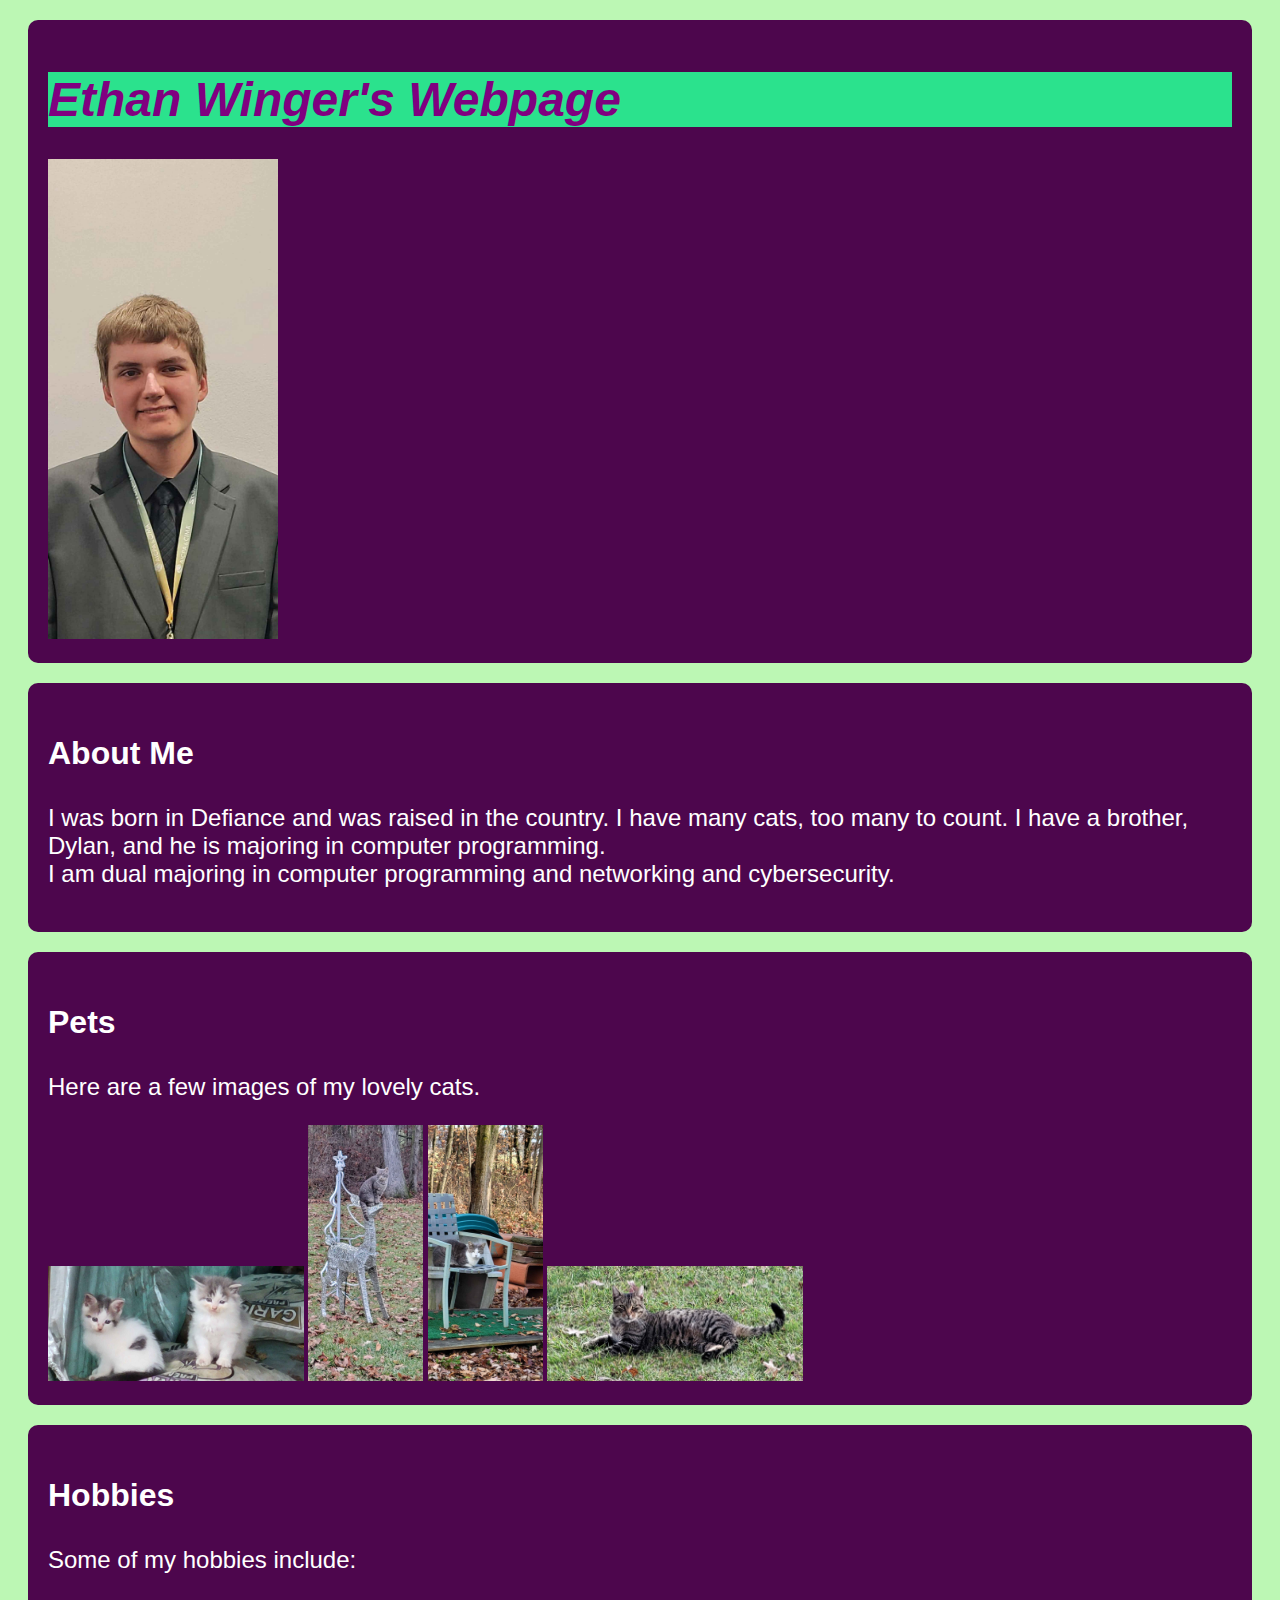
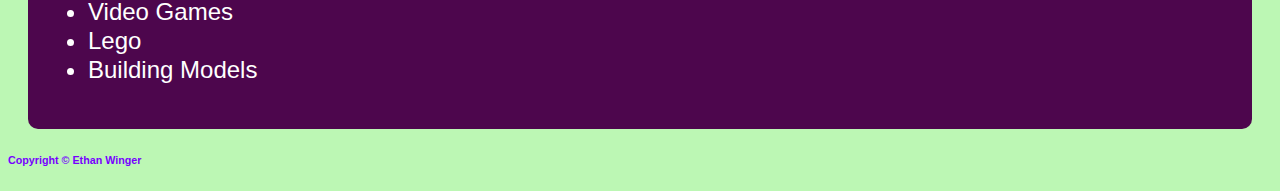
==== index.html @ a7a0fba4 "Webpage Final Draft" ====
<!DOCTYPE html>

<html lang="en">

    <!--Head Section-->
   <head>
        <meta charset="UTF-8">
        <meta name="description" content="This is a page about Ethan Winger.">
        <meta name="keywords" content="Ethan, Winger, Ethan Winger">
        <title>Ethan Winger's Webpage</title>
        <link rel="stylesheet" href="mystyle.css">
   </head>

   <!--Body-->
   <body>
        <header>
          <h1><strong>Ethan Winger's Webpage</strong></h1>
          <img src="images/me.jpg" alt="A picture of me." width="230" height="480">
        </header>
        <div id="about">
          <!--About Me-->
          <h3>About Me</h3>
          <article>
               <p>I was born in Defiance and was raised in the country. I have many cats, too many to count.
                    I have a brother, Dylan, and he is majoring in computer programming. <br> I am dual majoring in 
                    computer programming and networking and cybersecurity.
               </p>
          </article>
        </div>

        <div id="pets">
          <!--Pets-->
          <h3><strong>Pets</strong></h3> 

          <p>Here are a few images of my lovely cats.</p>   

          <img src="images/Kittnes.jpg" alt="Kittens on a tarp." width="256" height="115">
          <img src="images/Baby.jpg" alt="My cat Baby on a christmas reindeer." width="115" height="256">
          <img src="images/North.jpg" alt="My cat North on a chair." width="115" height="256">
          <img src="images/Squaker.jpg" alt="My cat Squakers on grass." width="256" height="115">
        </div>

        <div id="hobbies">
          <!--Hobbies-->
          <h3><strong>Hobbies</strong></h3>
          <p>Some of my hobbies include:</p>
          <ul>
               <li>Video Games</li>
               <li>Lego</li>
               <li>Building Models</li>
          </ul>
        </div>

        <!--Copyright-->
        <h6><footer>Copyright &copy; Ethan Winger</footer></h6>
   </body>

</html>
---- mystyle.css ----
header, #about, #pets, #hobbies {
    background-color: rgb(77, 6, 77);
    color: white;
    padding: 20px;
    margin: 20px;
    border-radius: 10px;
}
footer {
    color: rgb(119, 0, 255);
    font-size: 1em;
}
h1 {
    color: purple;
    background-color: rgb(43, 226, 141);
    font-size: 3em;
    font-style: italic;
}

h3 {
    font-size: 2em;
}   

p {
    font-size: 1.5em;
}

ul {
    font-size: 1.5em;
    line-height: 1.2em;
}
body {
    background-color: rgb(188, 247, 180);
    font-family:'Gill Sans', 'Gill Sans MT', Calibri, 'Trebuchet MS', sans-serif;
}
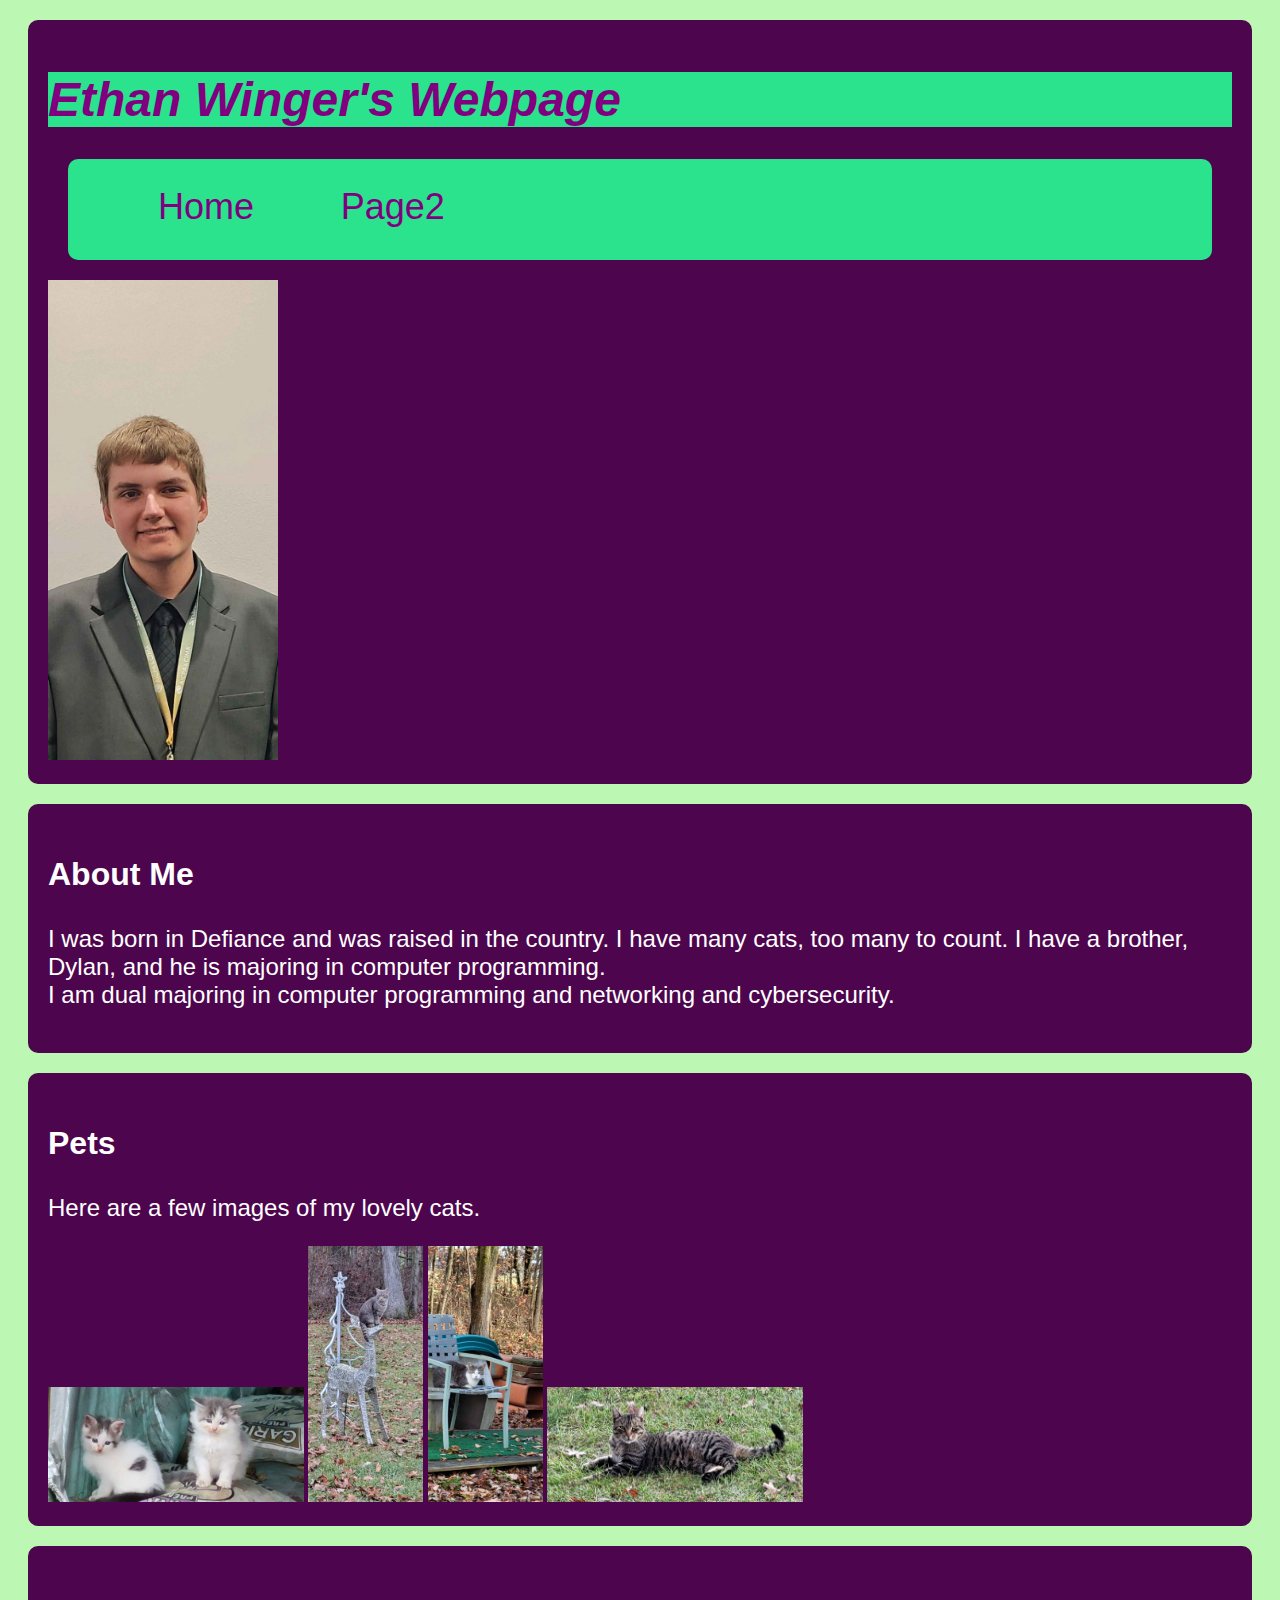
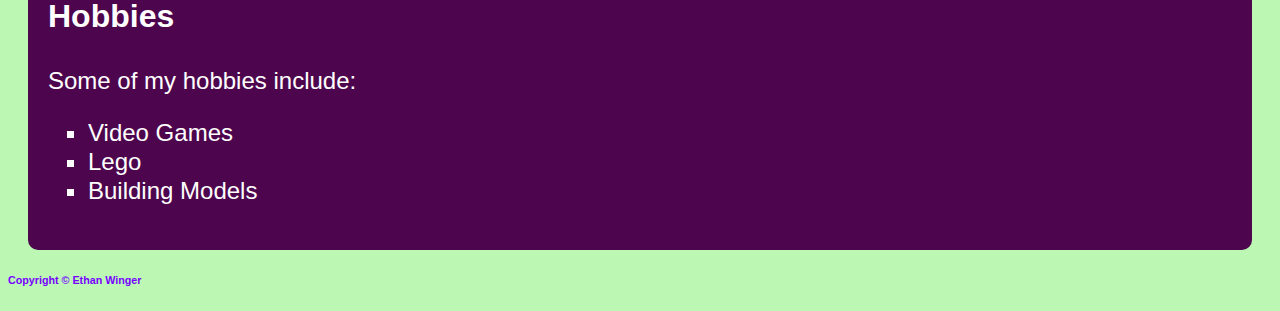
==== commit 8de565c7: "Nav Bar" ====
--- a/index.html
+++ b/index.html
@@ -15,8 +15,17 @@
    <body>
         <header>
           <h1><strong>Ethan Winger's Webpage</strong></h1>
+
+          <nav>
+               <ul>
+                    <li><a href="index.html">Home</a></li>
+                    <li><a href="page2.html">Page2</a></li>
+               </ul>
+          </nav>
+
           <img src="images/me.jpg" alt="A picture of me." width="230" height="480">
         </header>
+        
         <div id="about">
           <!--About Me-->
           <h3>About Me</h3>
--- a/mystyle.css
+++ b/mystyle.css
@@ -1,14 +1,16 @@
-header, #about, #pets, #hobbies {
+div, header, #about, #pets, #hobbies {
     background-color: rgb(77, 6, 77);
     color: white;
     padding: 20px;
     margin: 20px;
     border-radius: 10px;
 }
+
 footer {
     color: rgb(119, 0, 255);
     font-size: 1em;
 }
+
 h1 {
     color: purple;
     background-color: rgb(43, 226, 141);
@@ -25,11 +27,40 @@
 }
 
 ul {
+    list-style-type: square;
     font-size: 1.5em;
     line-height: 1.2em;
+    
 }
+
 body {
     background-color: rgb(188, 247, 180);
     font-family:'Gill Sans', 'Gill Sans MT', Calibri, 'Trebuchet MS', sans-serif;
 }
 
+nav {
+    background-color: rgb(43, 226, 141);
+    color: white;
+    padding: 10px;
+    margin: 20px;
+    border-radius: 10px;
+    display:  block;
+}
+
+nav li {
+    display: inline;
+    padding: 40px;
+    padding-right: 40px;
+    font-size: 1.5em;
+}
+
+nav a:link, nav a:visited {
+    text-decoration: none;
+    color: purple;
+}
+nav a:hover {
+    color: white;
+}
+nav a:active {
+    color: black;
+}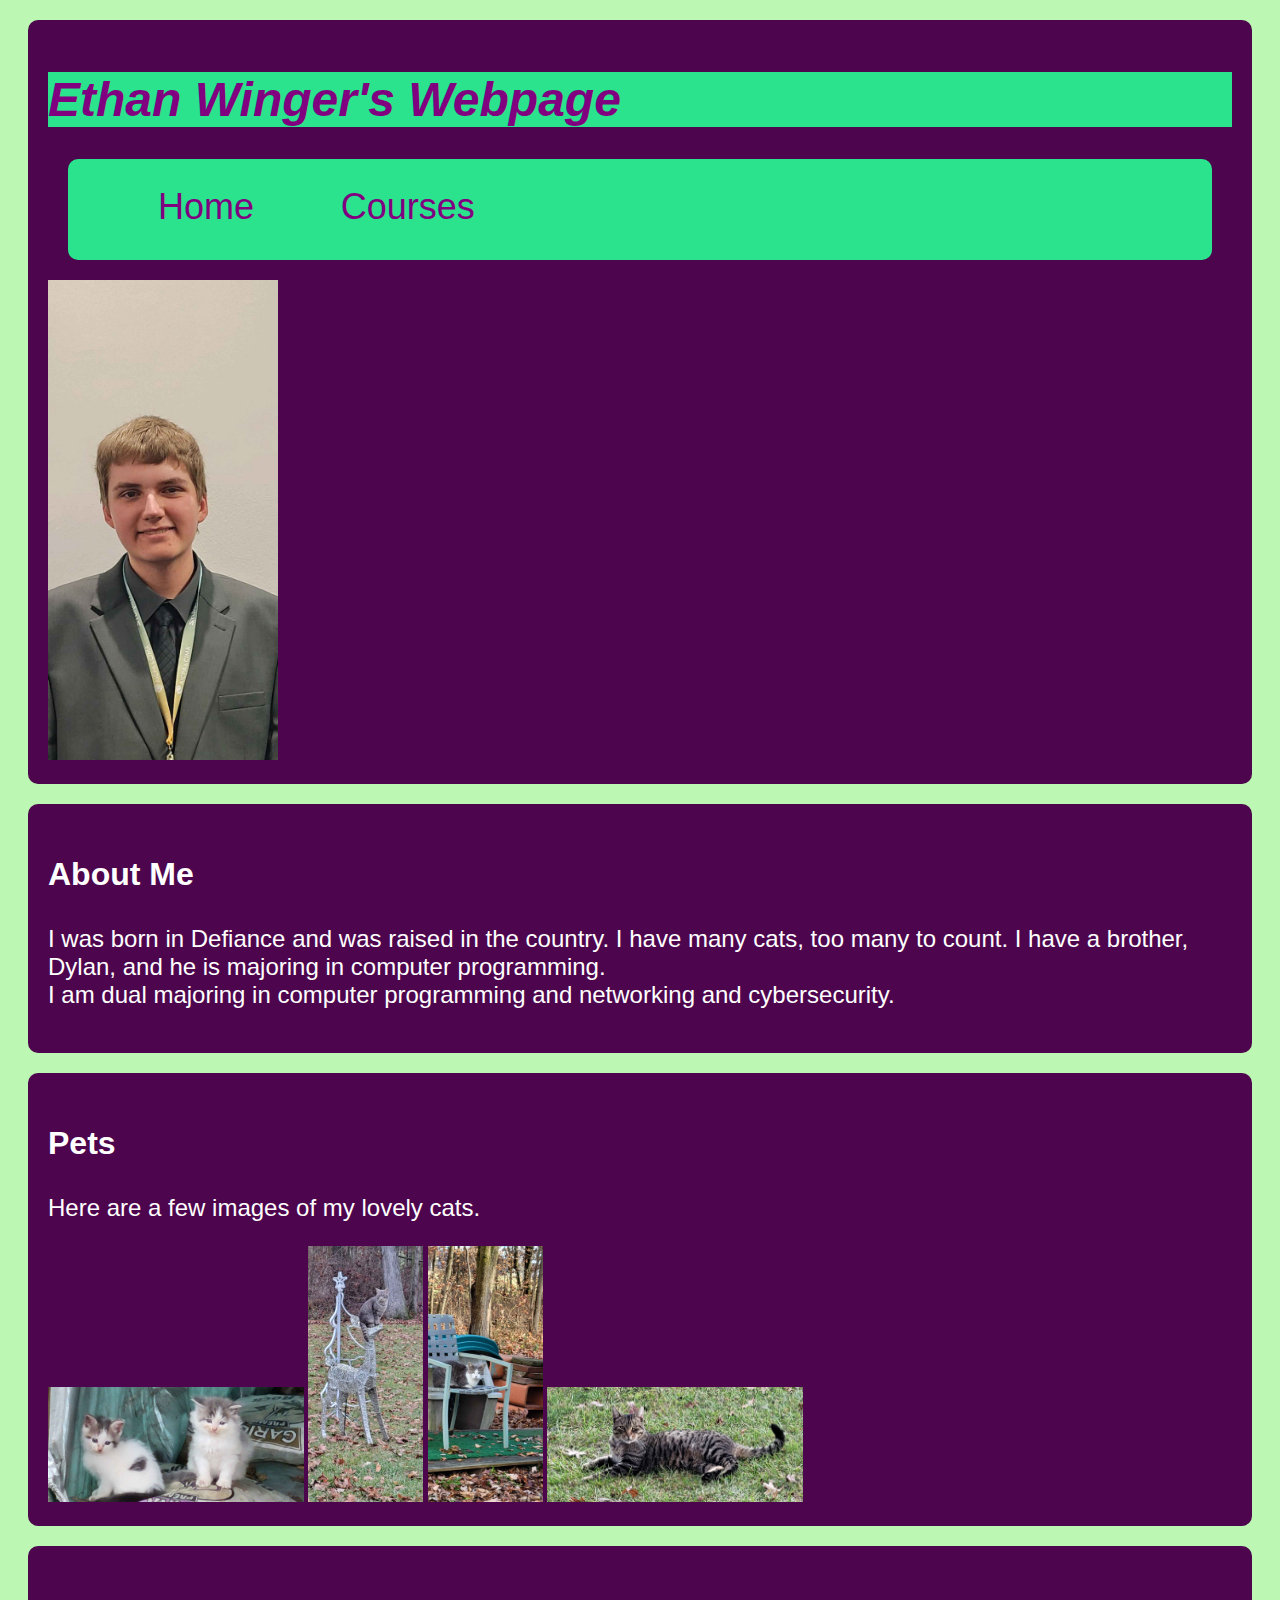
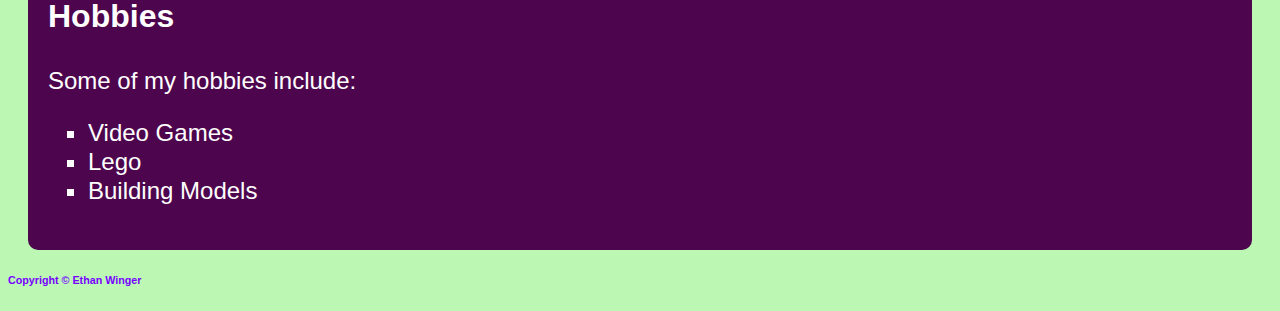
==== commit 21640f7b: "Add Table of Courses" ====
--- a/index.html
+++ b/index.html
@@ -19,7 +19,7 @@
           <nav>
                <ul>
                     <li><a href="index.html">Home</a></li>
-                    <li><a href="page2.html">Page2</a></li>
+                    <li><a href="courses.html">Courses</a></li>
                </ul>
           </nav>
 
--- a/mystyle.css
+++ b/mystyle.css
@@ -63,4 +63,22 @@
 }
 nav a:active {
     color: black;
+}
+caption {
+    caption-side: top;
+}
+table {
+    border-collapse: collapse;
+    
+}
+tr, td, th {
+    border: solid 2px black;
+    padding: 3px;
+    background-color: rgb(43, 226, 141);
+    color: black;
+    padding: 6px;
+    width: 100px;
+}
+tr:hover, td:hover, th:hover {
+    background-color:rgb(21, 197, 115);
 }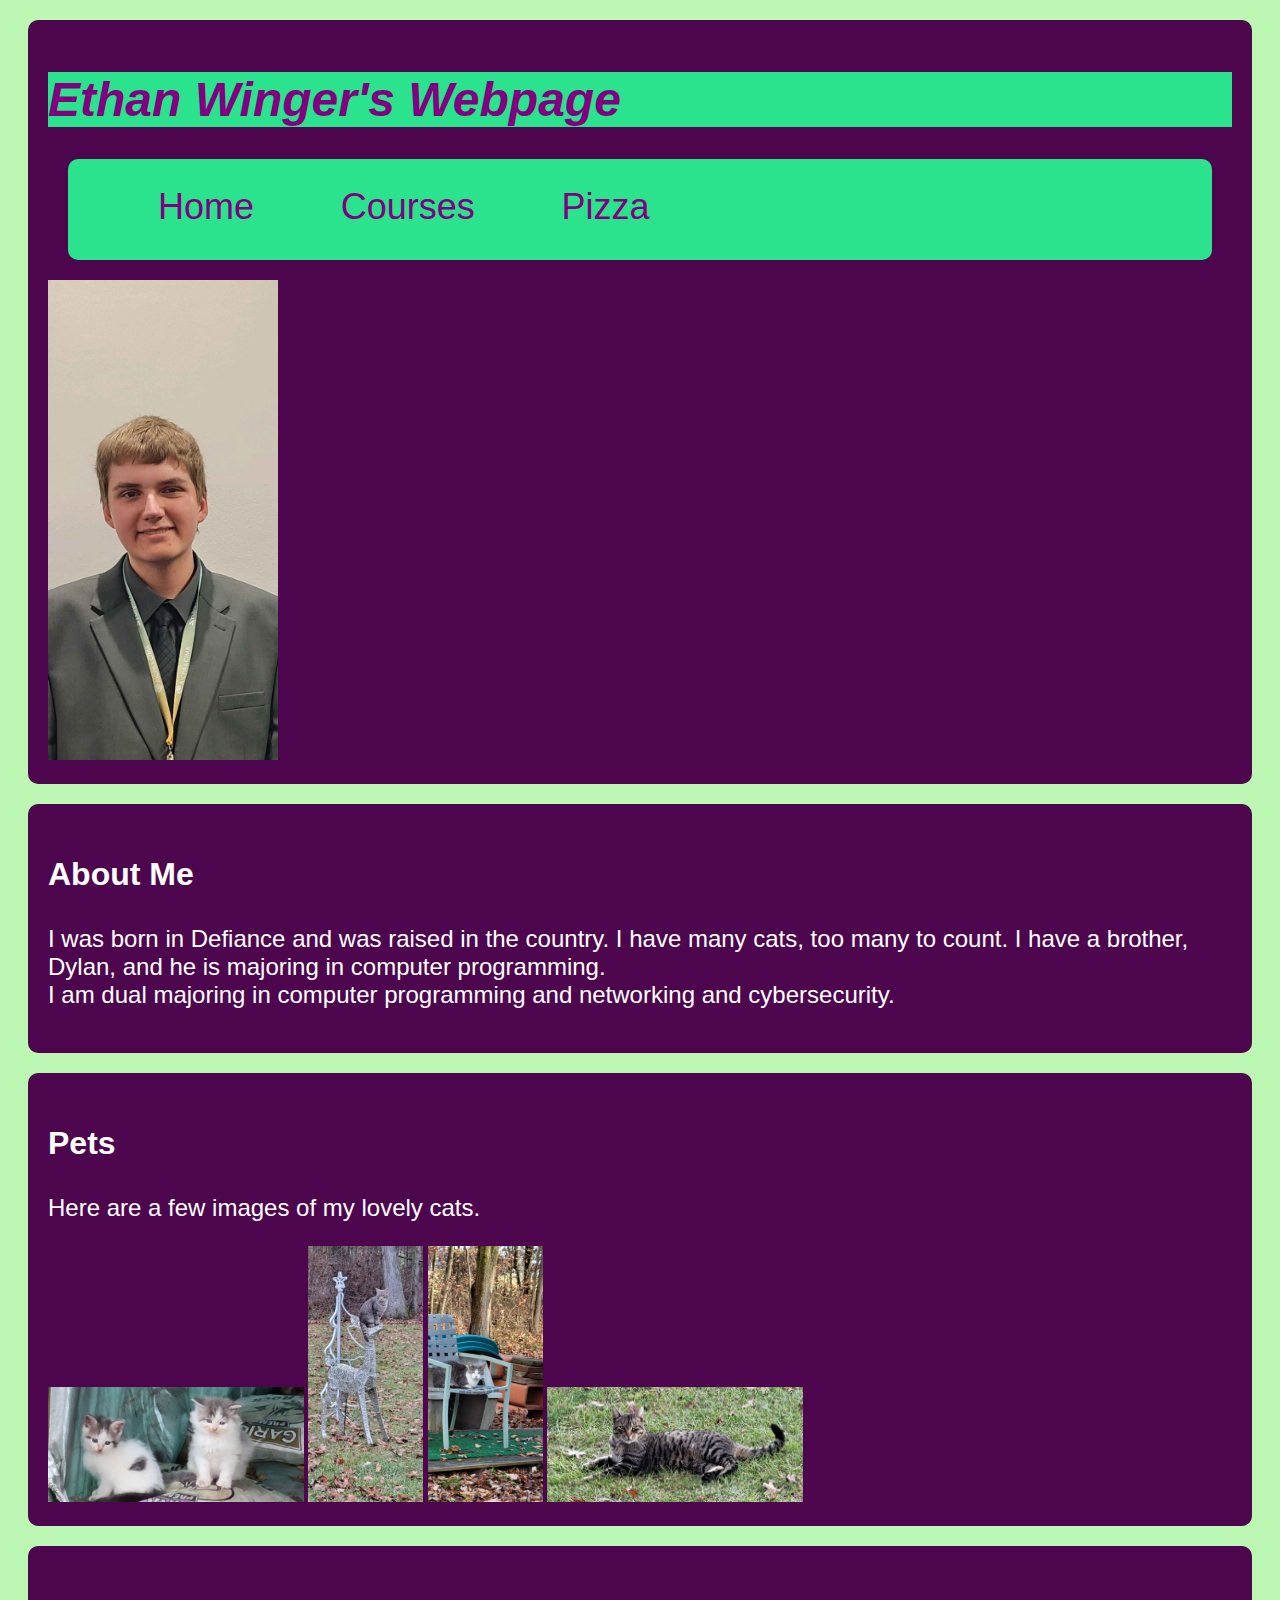
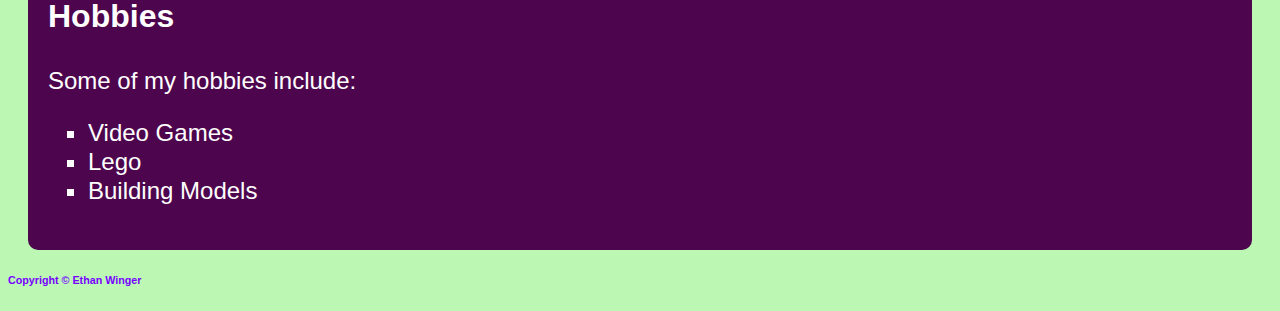
==== commit 84b6d376: "Added Pizza Form" ====
--- a/index.html
+++ b/index.html
@@ -20,6 +20,7 @@
                <ul>
                     <li><a href="index.html">Home</a></li>
                     <li><a href="courses.html">Courses</a></li>
+                    <li><a href="pizza_form.html">Pizza</a></li>
                </ul>
           </nav>
 
--- a/mystyle.css
+++ b/mystyle.css
@@ -1,4 +1,4 @@
-div, header, #about, #pets, #hobbies {
+div, header, #about, #pets, #hobbies, #purpleBack {
     background-color: rgb(77, 6, 77);
     color: white;
     padding: 20px;
@@ -81,4 +81,27 @@
 }
 tr:hover, td:hover, th:hover {
     background-color:rgb(21, 197, 115);
+}
+fieldset, #input {
+    border: solid 2px black;
+    color: black;
+    padding: 10px;
+    margin: 10px;
+    border-radius: 10px;
+    background-color: rgb(43, 226, 141);
+}
+p, label {
+    font-size: 1.5em;
+}
+input {
+    font-size: 1em;
+    padding: 2px;
+    margin: 2px;
+    border-radius: 2px;
+}
+#button {
+    padding: 10px;
+    margin: 10px;
+    border-radius: 10px;
+    font-size: 1.5em;
 }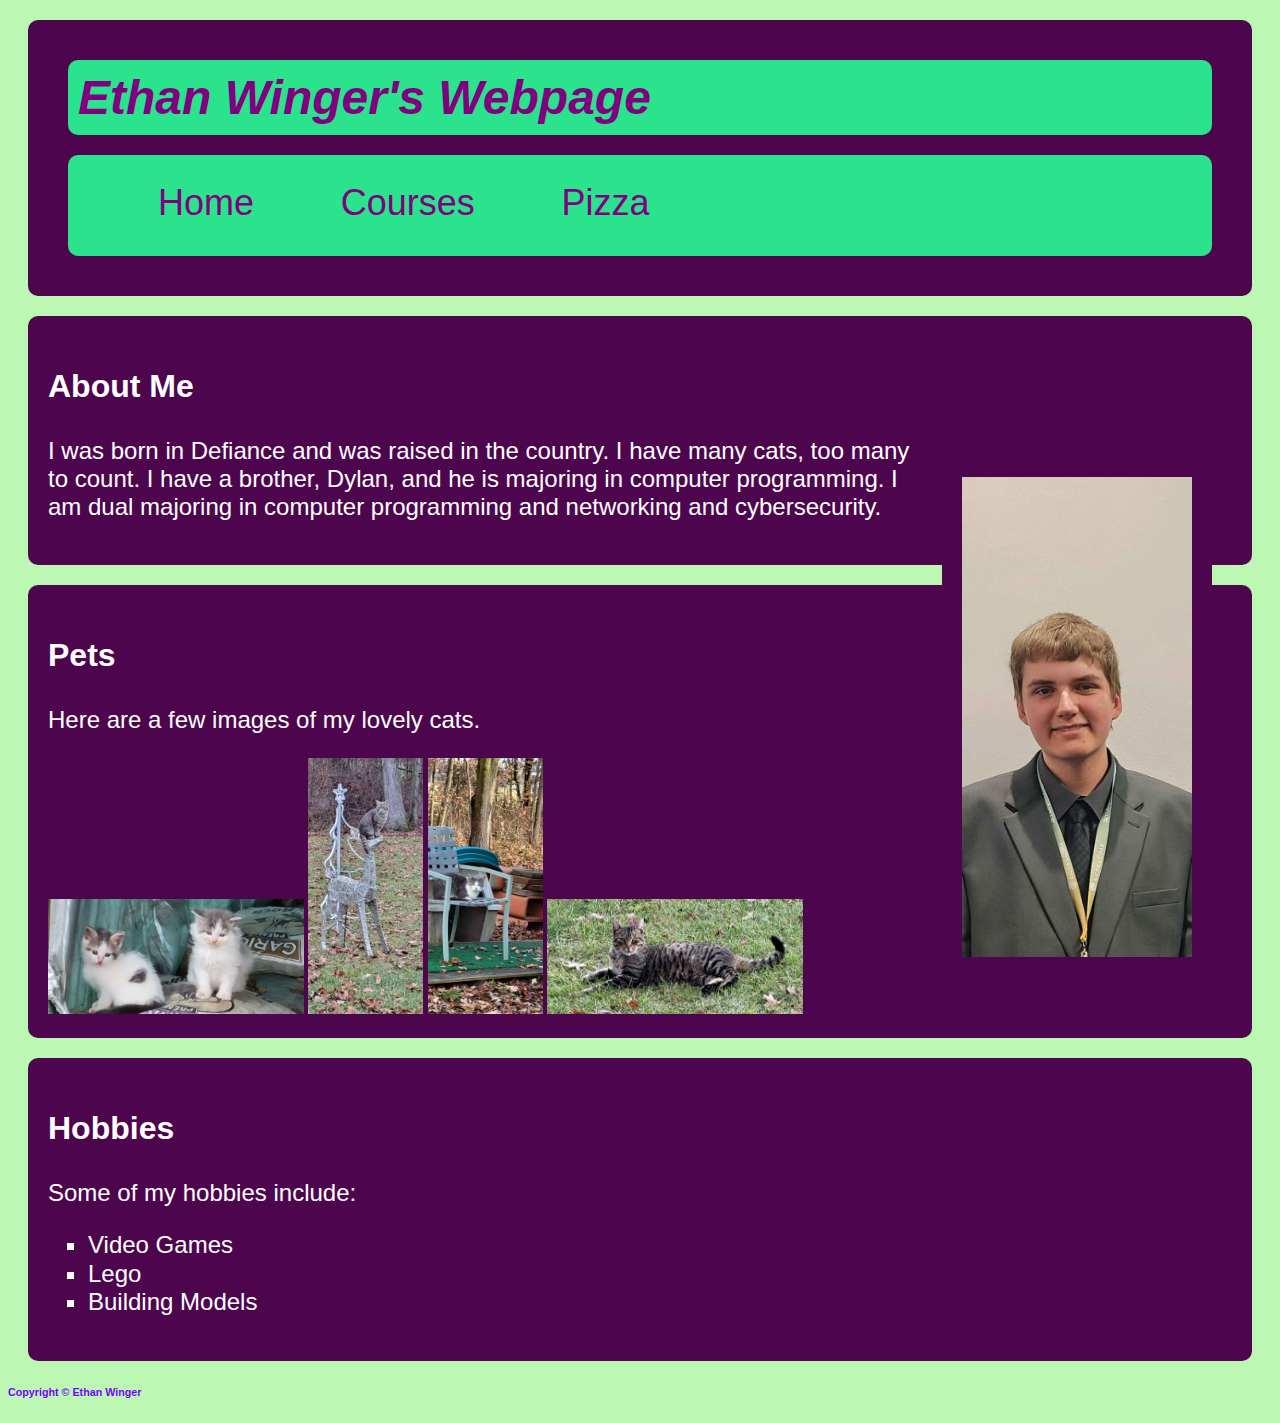
==== commit 22db16be: "Added Box Model" ====
--- a/index.html
+++ b/index.html
@@ -24,16 +24,18 @@
                </ul>
           </nav>
 
-          <img src="images/me.jpg" alt="A picture of me." width="230" height="480">
+          
         </header>
         
         <div id="about">
           <!--About Me-->
           <h3>About Me</h3>
           <article>
+               <img src="images/me.jpg" alt="A picture of me." width="230" height="480" class="right">
                <p>I was born in Defiance and was raised in the country. I have many cats, too many to count.
-                    I have a brother, Dylan, and he is majoring in computer programming. <br> I am dual majoring in 
+                    I have a brother, Dylan, and he is majoring in computer programming. I am dual majoring in 
                     computer programming and networking and cybersecurity.
+                    
                </p>
           </article>
         </div>
--- a/mystyle.css
+++ b/mystyle.css
@@ -16,6 +16,10 @@
     background-color: rgb(43, 226, 141);
     font-size: 3em;
     font-style: italic;
+    padding: 10px;
+    margin: 20px;
+    border-radius: 10px;
+    display:  block;
 }
 
 h3 {
@@ -104,4 +108,11 @@
     margin: 10px;
     border-radius: 10px;
     font-size: 1.5em;
+}
+.right {
+    float: right;
+    padding: 20px;
+    margin: 20px;
+    border-radius: 10px;
+    background-color: rgb(77, 6, 77);
 }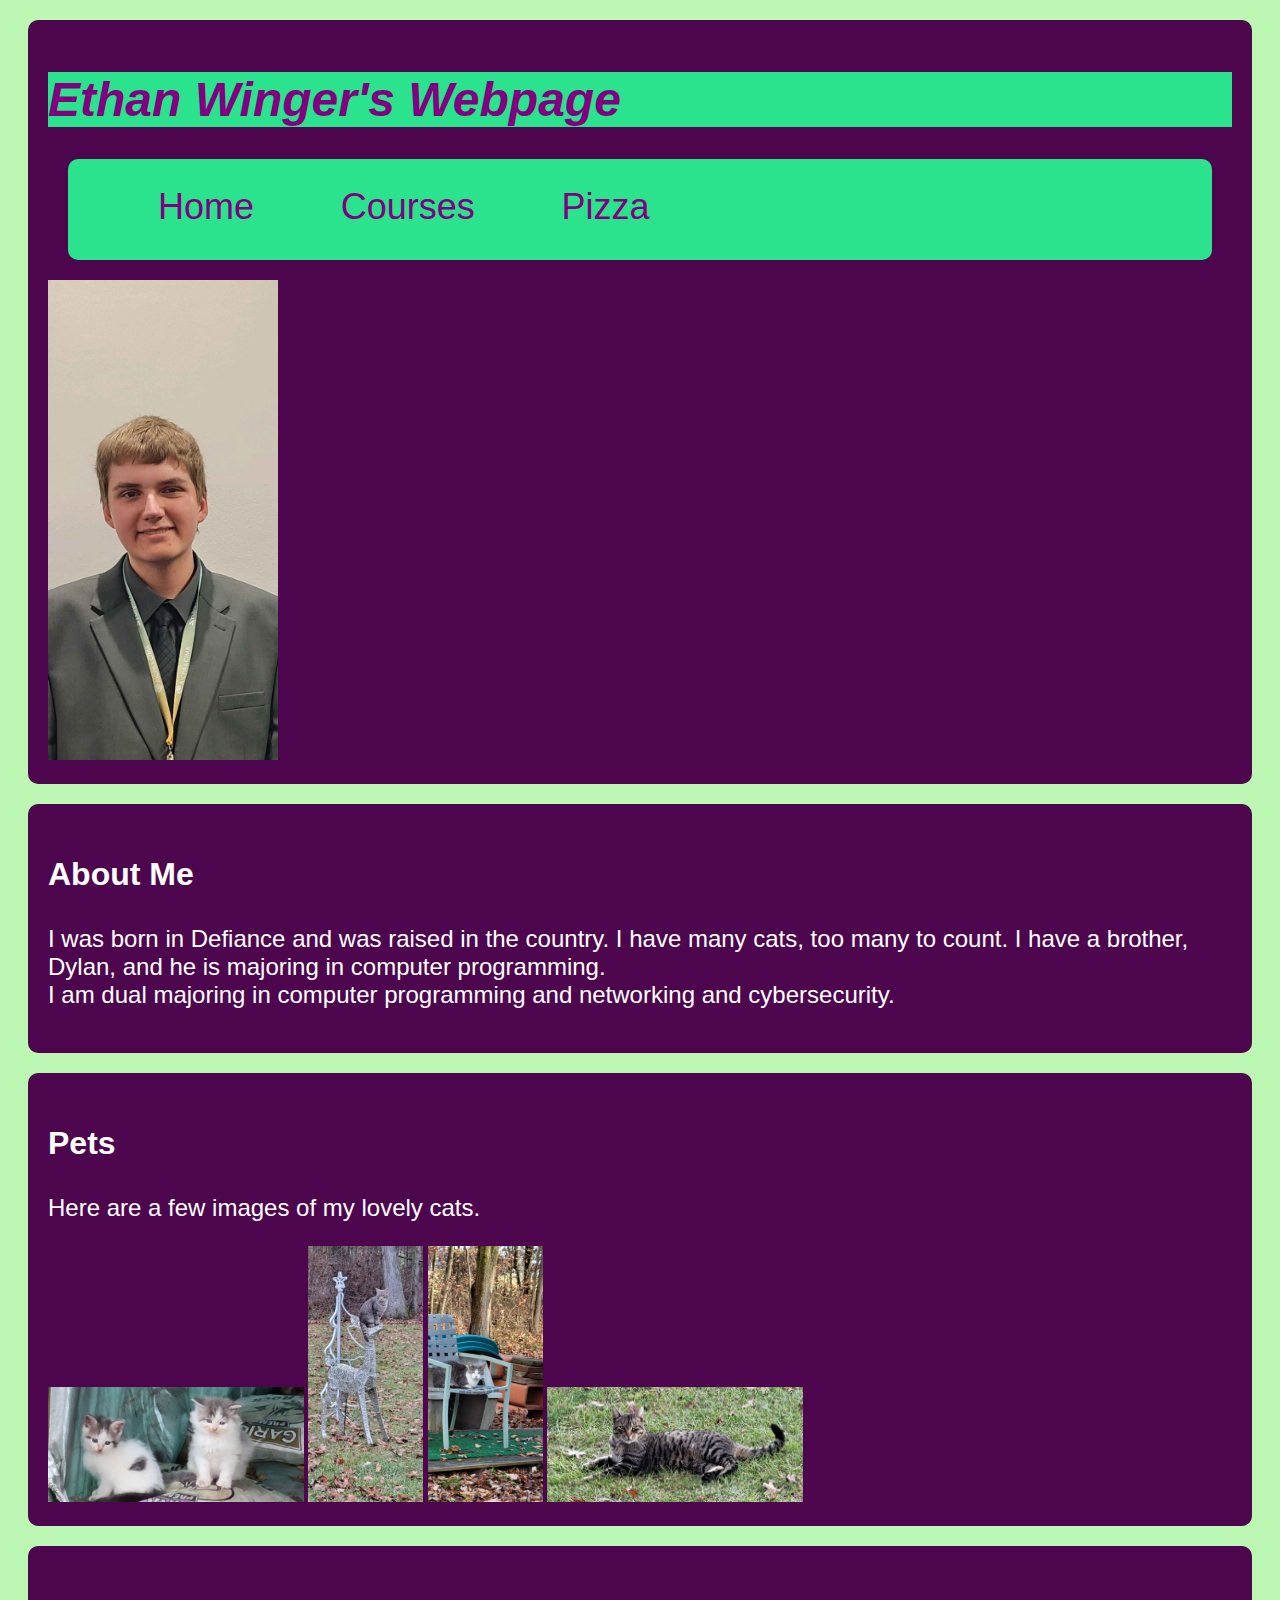
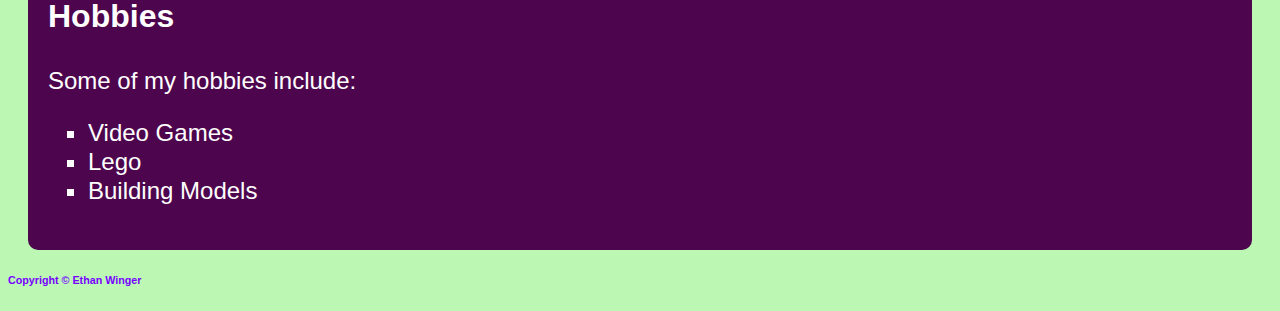
==== commit 60947202: "Added lightbox to pet images" ====
--- a/index.html
+++ b/index.html
@@ -9,6 +9,7 @@
         <meta name="keywords" content="Ethan, Winger, Ethan Winger">
         <title>Ethan Winger's Webpage</title>
         <link rel="stylesheet" href="mystyle.css">
+        <link rel="stylesheet" href="lightbox/lightbox.css">
    </head>
 
    <!--Body-->
@@ -24,18 +25,16 @@
                </ul>
           </nav>
 
-          
+          <img src="images/me.jpg" alt="A picture of me." width="230" height="480">
         </header>
         
         <div id="about">
           <!--About Me-->
           <h3>About Me</h3>
           <article>
-               <img src="images/me.jpg" alt="A picture of me." width="230" height="480" class="right">
                <p>I was born in Defiance and was raised in the country. I have many cats, too many to count.
-                    I have a brother, Dylan, and he is majoring in computer programming. I am dual majoring in 
+                    I have a brother, Dylan, and he is majoring in computer programming. <br> I am dual majoring in 
                     computer programming and networking and cybersecurity.
-                    
                </p>
           </article>
         </div>
@@ -46,10 +45,10 @@
 
           <p>Here are a few images of my lovely cats.</p>   
 
-          <img src="images/Kittnes.jpg" alt="Kittens on a tarp." width="256" height="115">
-          <img src="images/Baby.jpg" alt="My cat Baby on a christmas reindeer." width="115" height="256">
-          <img src="images/North.jpg" alt="My cat North on a chair." width="115" height="256">
-          <img src="images/Squaker.jpg" alt="My cat Squakers on grass." width="256" height="115">
+          <a class="example-image-link" href="images/Kittnes.jpg" data-lightbox="example"><img src="images/Kittnes.jpg" alt="Kittens on a tarp." width="256" height="115"></a>
+          <a class="example-image-link" href="images/Baby.jpg" data-lightbox="example"><img data-lightbox="image-2" src="images/Baby.jpg" alt="My cat Baby on a christmas reindeer." width="115" height="256"></a>
+          <a class="example-image-link" href="images/North.jpg" data-lightbox="example"><img data-lightbox="image-3" src="images/North.jpg" alt="My cat North on a chair." width="115" height="256"></a>
+          <a class="example-image-link" href="images/Squaker.jpg" data-lightbox="example"><img data-lightbox="image-4" src="images/Squaker.jpg" alt="My cat Squakers on grass." width="256" height="115"></a>
         </div>
 
         <div id="hobbies">
@@ -65,6 +64,9 @@
 
         <!--Copyright-->
         <h6><footer>Copyright &copy; Ethan Winger</footer></h6>
+        <script src="https://code.jquery.com/jquery-3.7.1.js"></script>
+        <script src="lightbox/lightbox.js"></script>
+        
    </body>
 
 </html>--- a/mystyle.css
+++ b/mystyle.css
@@ -1,4 +1,4 @@
-div, header, #about, #pets, #hobbies, #purpleBack {
+header, #about, #pets, #hobbies, #purpleBack {
     background-color: rgb(77, 6, 77);
     color: white;
     padding: 20px;
@@ -16,10 +16,6 @@
     background-color: rgb(43, 226, 141);
     font-size: 3em;
     font-style: italic;
-    padding: 10px;
-    margin: 20px;
-    border-radius: 10px;
-    display:  block;
 }
 
 h3 {
@@ -108,11 +104,4 @@
     margin: 10px;
     border-radius: 10px;
     font-size: 1.5em;
-}
-.right {
-    float: right;
-    padding: 20px;
-    margin: 20px;
-    border-radius: 10px;
-    background-color: rgb(77, 6, 77);
 }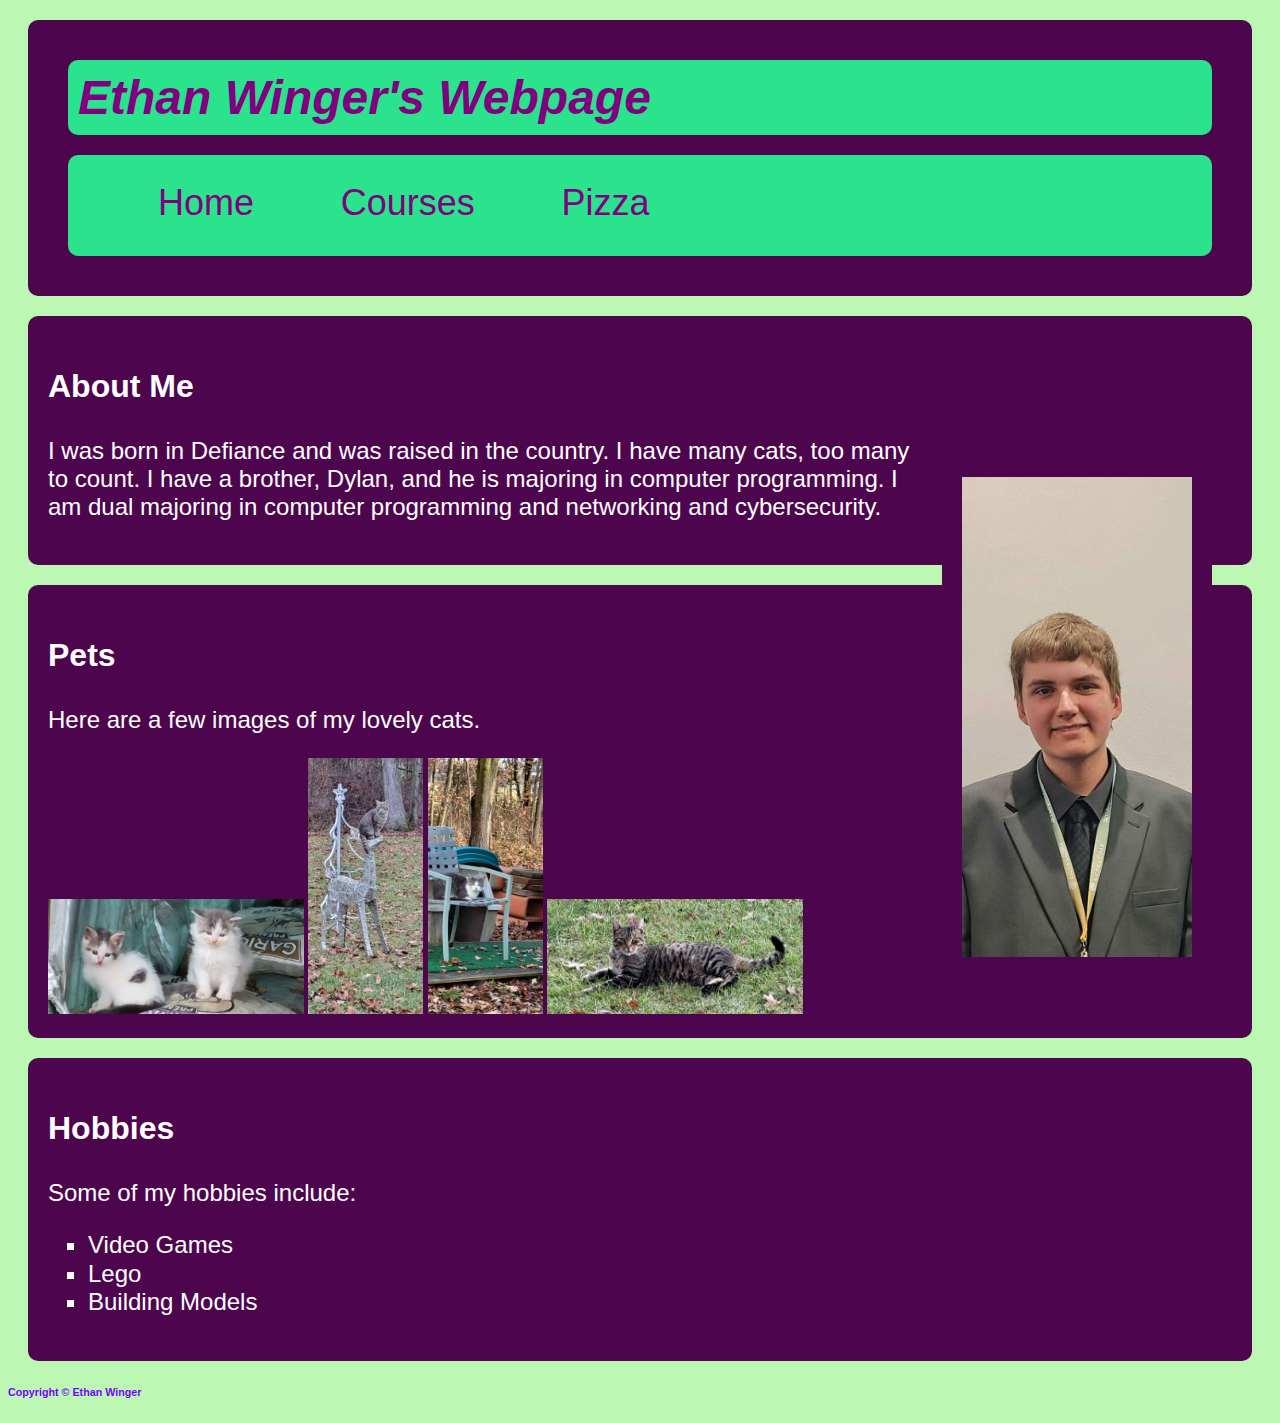
==== commit 0eacb96d: "Merge branch 'main' of https://github.com/JS-Class/js-website-Ewinger23" ====
--- a/index.html
+++ b/index.html
@@ -25,16 +25,18 @@
                </ul>
           </nav>
 
-          <img src="images/me.jpg" alt="A picture of me." width="230" height="480">
+          
         </header>
         
         <div id="about">
           <!--About Me-->
           <h3>About Me</h3>
           <article>
+               <img src="images/me.jpg" alt="A picture of me." width="230" height="480" class="right">
                <p>I was born in Defiance and was raised in the country. I have many cats, too many to count.
-                    I have a brother, Dylan, and he is majoring in computer programming. <br> I am dual majoring in 
+                    I have a brother, Dylan, and he is majoring in computer programming. I am dual majoring in 
                     computer programming and networking and cybersecurity.
+                    
                </p>
           </article>
         </div>
--- a/mystyle.css
+++ b/mystyle.css
@@ -16,6 +16,10 @@
     background-color: rgb(43, 226, 141);
     font-size: 3em;
     font-style: italic;
+    padding: 10px;
+    margin: 20px;
+    border-radius: 10px;
+    display:  block;
 }
 
 h3 {
@@ -104,4 +108,11 @@
     margin: 10px;
     border-radius: 10px;
     font-size: 1.5em;
+}
+.right {
+    float: right;
+    padding: 20px;
+    margin: 20px;
+    border-radius: 10px;
+    background-color: rgb(77, 6, 77);
 }